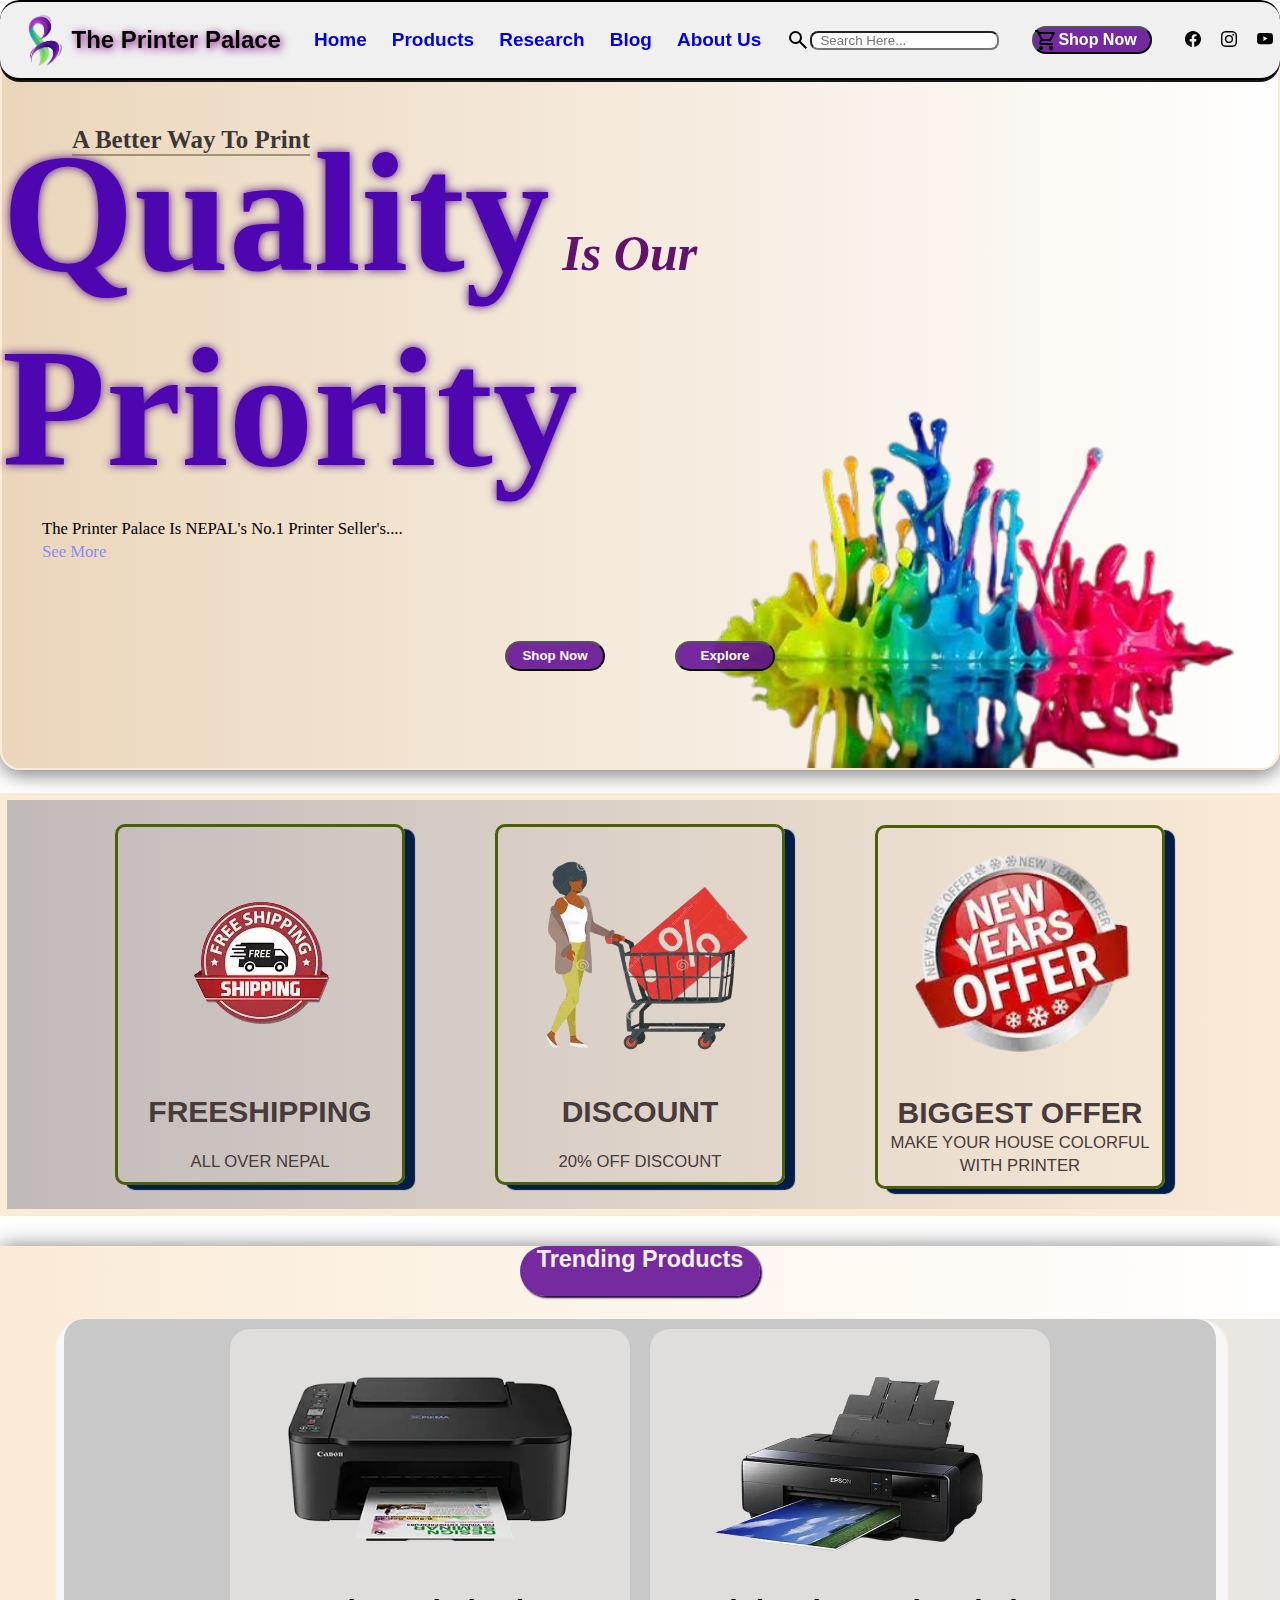
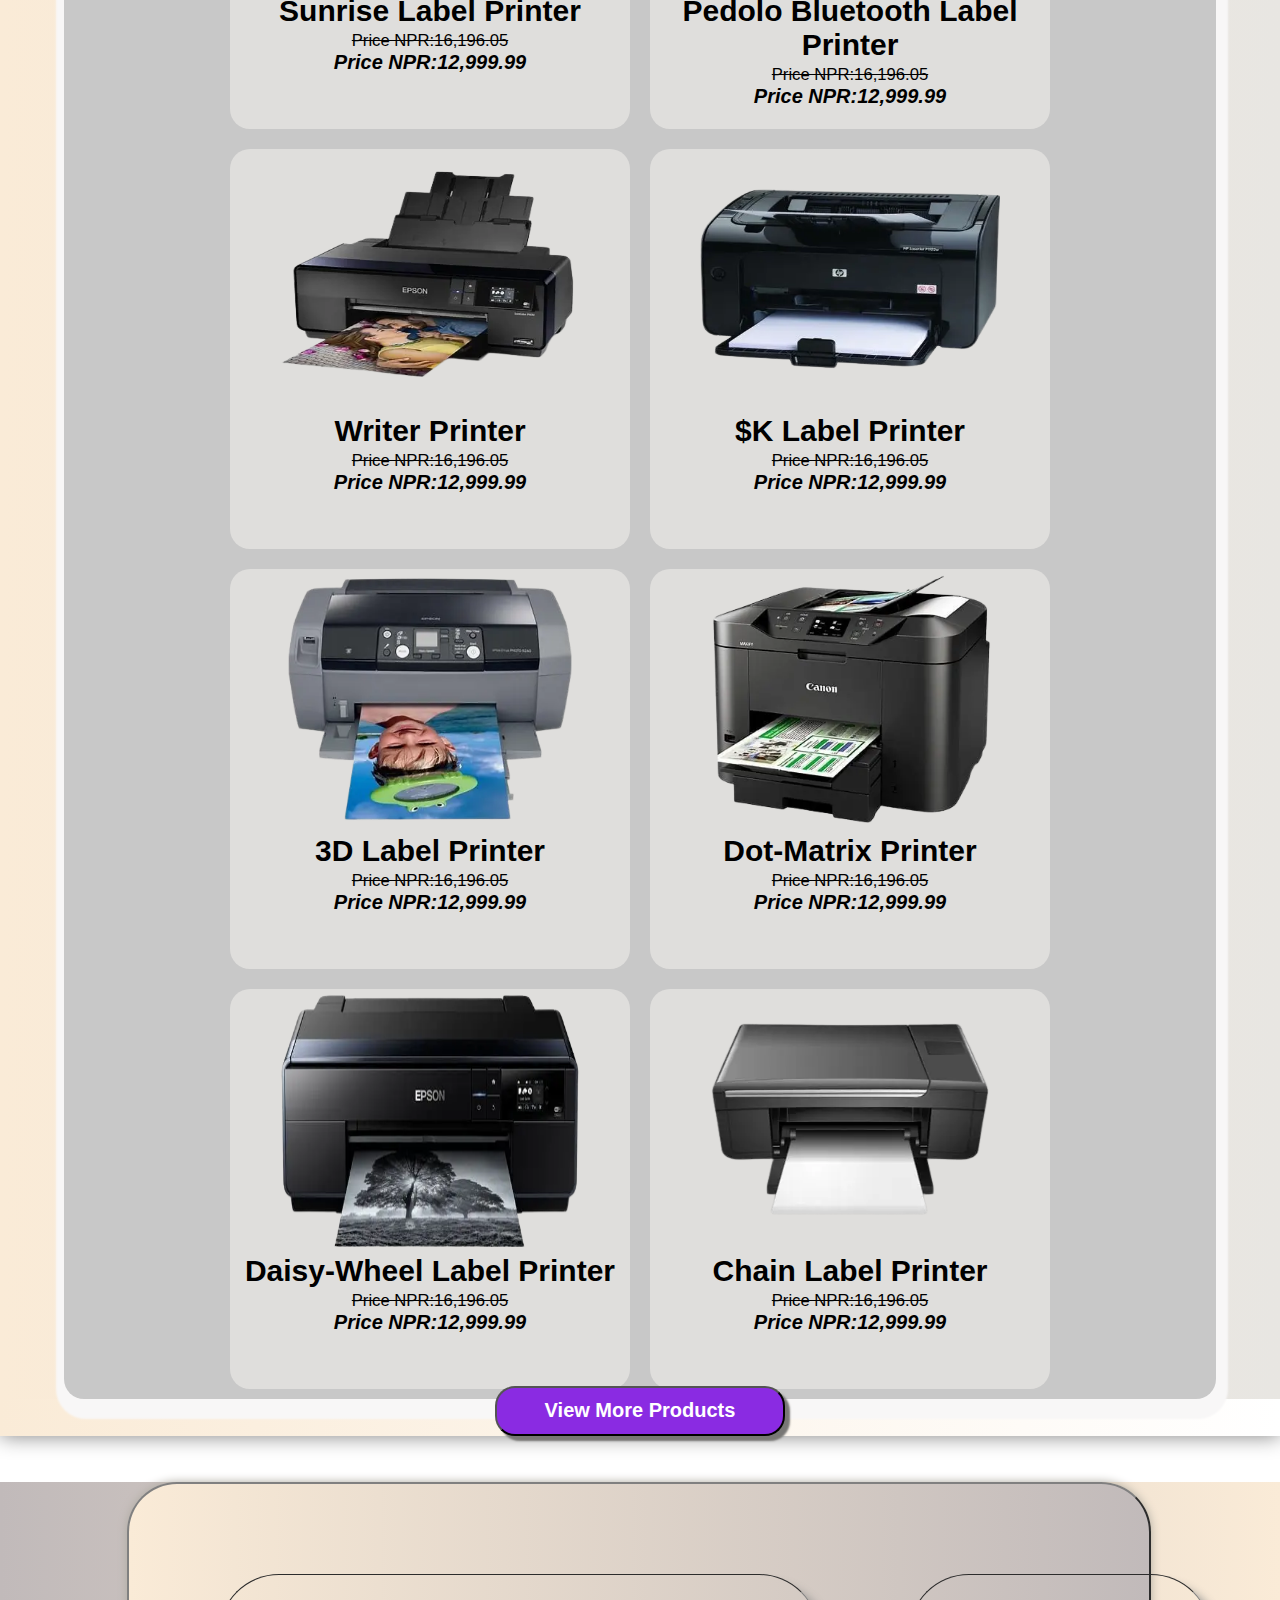
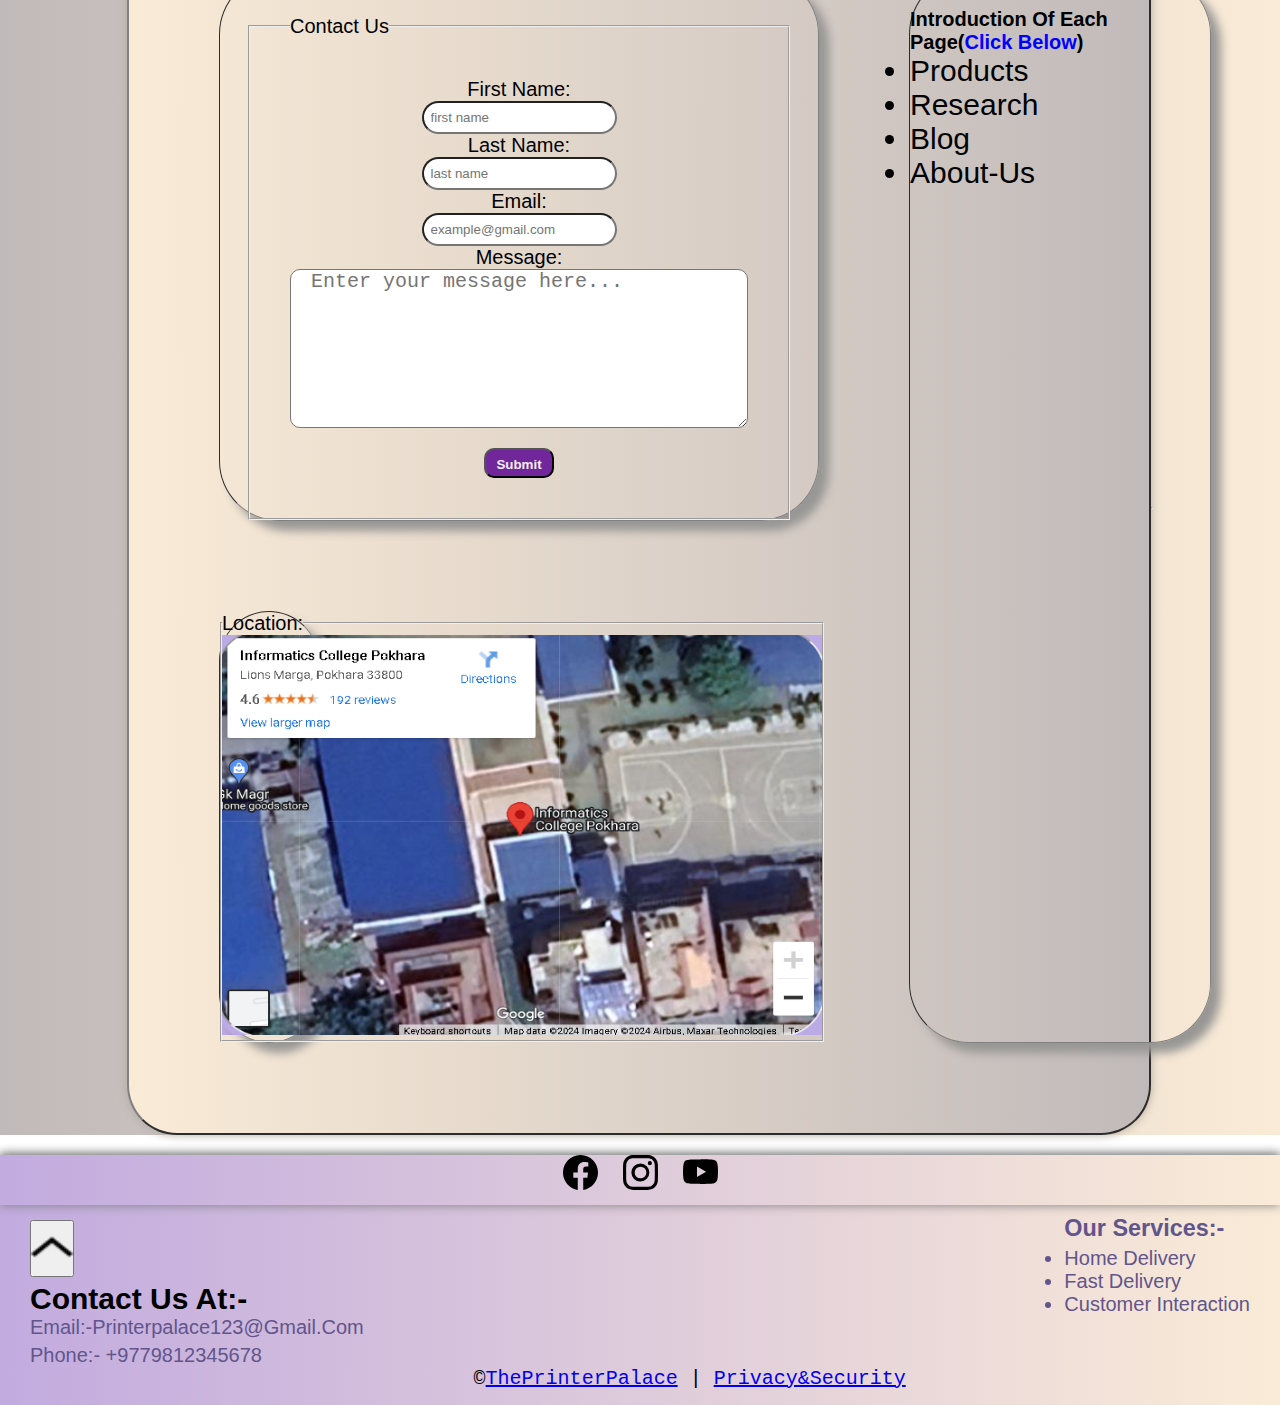
==== index.html @ db304a9e "about_us and all page done completed" ====
<!DOCTYPE html>
<html lang="en">

<head>



  <title>Document</title>
  <link rel="stylesheet" href="style.css" />

</head>

<body>
  <!-- inline1 -->
  <!-- heading section start -->
  <header width="100%" style="display: flex; justify-content: center">
    <!-- navbar section start -->

    <div class="navbar" id="navbar">
      <!-- navbar-logo section start -->
      <div class="imagename">
        <img src="./logos/mainlogo2.png" alt="The printer palace logo" width="55px" />
        <p>The Printer Palace</p>
      </div>
      <!-- navbar-logo section end -->
      <!-- navbar menu section start -->

      <nav id="nav">
        <!-- inline2 -->
        <ul style="list-style-type: none" class="menu">
          <li class="nav-btn"><a href="#" class="nav-btn">Home</a></li>
          <li class="nav-btn"><a href="./productsFiles/product.html" class="nav-btn">Products</a></li>
          <li class="nav-btn"><a href="./Research page/research.html" class="nav-btn">Research</a></li>
          <li class="nav-btn"><a href="./Blog/blog2.html" class="nav-btn">blog</a></li>
          <li class="nav-btn"><a href="./about-usFiles/about.html" class="nav-btn">About us</a></li>

          <!-- search button section start -->
          <li class="searc">
            <form action="" class="search">
              <label for="searchhere">
                <img src="./logos/searchicon.svg" alt="" class="searchlogo"
                  alt="https://fontawesome.com/search?q=search&o=r" /></label>
              <input type="text" placeholder="Search Here..." class="searchbtn" id="searchhere" />
              <!-- search button section end -->
            </form>
          </li>
        </ul>
      </nav>
      <!-- navbar menu section end -->
      <!-- shop button section start -->
      <div class="btn">
        <a href="/productsFiles/product.html" class="btn-shopbtn">
          <button class="shopBtn">
            <img src="./logos/shopping_cart_FILL0_wght400_GRAD0_opsz24.svg" alt="shop logo">Shop
            Now</button></a>
        <!-- shop button section end -->
      </div>
      <!--navbar logos section start -->
      <section class="logos">
        <a href="https://facebook.com" target="_blank" title="facebook.com"><img src="./logos/facebook.svg"
            alt="https://fontawesome.com/search?q=facebook&o=r" class="facebook" /> </a><a href="https://instagram.com"
          target="_blank" title="instagram.com">
          <img src="./logos/instagram.svg" alt="https://fontawesome.com/search?q=instagram&o=r" class="insta" /> </a><a
          href="https://youtube.com" target="_blank" title="youtube.con">
          <img src="./logos/youtube.svg" alt="https://fontawesome.com/search?q=youtube&o=r" class="utube" /></a>
      </section>
      <!-- navbar logos section end -->
    </div>
    <!-- navbar  section end -->
  </header>
  <!-- navbar section end -->
  </section>
  <main>
    <!-- main section which contains image and it's content -->
    <section class="mainContainer" id="main">
      <div class="content">
        <p class="Slogan"> <strong class="center"> <span class="bigger before">Quality</span> <i class="middle"> is
              our</i> <span class="bigger">priority</span></strong></p>
        <p class="shift"><small>The printer palace is NEPAL's no.1 printer seller's....
            <br>
            <!-- inline css -->
            <span class="seemore" onclick="expandSeemore()" style="color:rgb(139, 139, 248);
             .seemore:hover{
              color:white;}">See more</span> </small></p>
        <br>
        <br>
        <br>

        <div class="buttons">
          <a href="./productsFiles/product.html"><button class="shopNow button">Shop Now</button></a>
          <a href="#"><button class="explore button">Explore </button></a>
        </div>

      </div>
      <div class="imageHolder"></div>
    </section>
    <br>
    <!-- start of our main services and discount logos -->
    <section class="cart-container">
      <div class="cart1 cart"><img src="./images/freeshipping.webp"
          alt="https://www.bing.com/images/search?q=freeshipping%20logo&FORM=IQFRBA&id=D845EB5AB199FD6132F9270D779F8DE3E7E68071">
        <h2>freeshipping</h2>
        <pre></pre>
        <br>
        <small>
          <P>ALL OVER NEPAL</P>
        </small>
      </div>
      <!-- inline 3 -->
      <div class="cart2 cart"><img src="./images/discountLogo.webp" style="height:253px;"
          alt="https://www.bing.com/images/search?q=discount%20logo&FORM=IQFRBA&id=51775273620F49B885A94F0413EF9ECD44B0DB8B">
        <bold>
          <h2>Discount</h2>
          <br>
          <small>
            <p>20% OFF DISCOUNT </p>
          </small>
        </bold>
      </div>
      <div class="cart3 cart"><img src="./images/newyear.webp" height="253px"
          alt="https://th.bing.com/th/id/OIP.XXT4Gefa-wD4CoDKNMV7kAHaH0?rs=1&pid=ImgDetMain">
        <br>
        <h2>
          <bold>biggest offer</bold>
        </h2>

        <p><small>make your house colorful with printer</small></p>
      </div>

    </section>
    <div class="trending-products">
      <div class="trendingContent">
        <h3 class="animatorTrending">Trending products
          <p>
            <marquee direction="down"><img src="./logos/downarrow.svg" alt="downarrow image" class="imgarrow"></marquee>
          </p>
        </h3>

      </div>
      <!-- end of main services -->
      <br>
      <!-- start of products section or trending section-->
      <section class="products">
        <div class="inCart">
          <div class="cart1 carts"><a href="./html files/productsFiles/product.html">
              <img src="./images/productsImages/printer1.webp" alt="https://pixabay.com/images/search/printer/">
            </a>
            <bold>
              <h2>Sunrise Label Printer</h2>
            </bold>
            <p><small><del>Price NPR:16,196.05</del></small></p>
            <p><em class="cartsBold">Price NPR:12,999.99</em></p>
          </div>


          <div class="cart1 carts"><a href="./html files/productsFiles/product.html"><img
                src="./images/productsImages/printer2.webp" alt="https://pixabay.com/images/search/printer/"></a>
            <bold>
              <h2>Pedolo Bluetooth Label Printer</h2>
            </bold>
            <p><small><del>Price NPR:16,196.05</del></small></p>
            <p><em class="cartsBold">Price NPR:12,999.99</em></p>
          </div>
          <div class="cart1 carts"><a href="./html files/productsFiles/product.html"><img
                src="./images/productsImages/printer3.webp" alt="https://pixabay.com/images/search/printer/"></a>
            <bold>
              <h2>Writer Printer</h2>
            </bold>
            <p><small><del>Price NPR:16,196.05</del></small></p>
            <p><em class="cartsBold">Price NPR:12,999.99</em></p>
          </div>
          <div class="cart1 carts">
            <a href="./html files/productsFiles/product.html">
              <img src="./images/productsImages/printer4.webp" alt="https://pixabay.com/images/search/printer/">
            </a>
            <bold>
              <h2>$k Label Printer</h2>
            </bold>
            <p><small><del>Price NPR:16,196.05</del></small></p>
            <p><em class="cartsBold">Price NPR:12,999.99</em></p>
          </div>
          <div class="cart1 carts"><a href="./html files/productsFiles/product.html">
              <img src="./images/productsImages/th__1_-removebg-preview.webp"
                alt="https://pixabay.com/images/search/printer/"></a>
            <bold>
              <h2>3D Label Printer</h2>
            </bold>
            <p><small><del>Price NPR:16,196.05</del></small></p>
            <p><em class="cartsBold">Price NPR:12,999.99</em></p>
          </div>
          <div class="cart1 carts"><a href="./html files/productsFiles/product.html">
              <img src="./images/productsImages/th__2_-removebg-preview.webp"
                alt="https://pixabay.com/images/search/printer/"></a>
            <bold>
              <h2>Dot-matrix Printer</h2>
            </bold>
            <p><small><del>Price NPR:16,196.05</del></small></p>
            <p><em class="cartsBold">Price NPR:12,999.99</em></p>
          </div>
          <div class="cart1 carts"><a href="./html files/productsFiles/product.html">
              <img src="./images/productsImages/th__3_-removebg-preview.webp"
                alt="https://pixabay.com/images/search/printer/"></a>
            <bold>
              <h2>daisy-wheel Label Printer</h2>
            </bold>
            <p><small><del>Price NPR:16,196.05</del></small></p>
            <p><em class="cartsBold">Price NPR:12,999.99</em></p>
          </div>
          <div class="cart1 carts"><a href="./html files/productsFiles/product.html">
              <img src="./images/productsImages/th__4_-removebg-preview.webp"
                alt="https://pixabay.com/images/search/printer/"></a>
            <bold>
              <h2>chain Label Printer</h2>
            </bold>
            <p><small><del>Price NPR:16,196.05</del></small></p>
            <p><em class="cartsBold">Price NPR:12,999.99</em></p>
          </div>
      </section>
      <div class="moreProducts"><a href="./productsFiles/product.html"><button class="mainButton"
            onclick="linkToProduct()">View More Products</button></a></div>
    </div>
    <!-- cart section or trending product section end -->
    <!-- main section end -->
  </main>
  <br><br>
  <!-- starting of form and introductory and map section -->
  <div class="lastContainer">
    <!-- giving the layout using table tag -->
    <table border="2" width="80%" class="tableLast" style="border-spacing: 90px;">
      <!-- start of table -->

      <tbody>
        <tr>
          <td class="firstTd">
            <fieldset class="maincontact" id="contactNavigator">
              <legend>Contact us</legend>
              <form class="form" onsubmit="delete2()">
                <label for="firstname">First Name:</label>
                <input type="text" placeholder="first name" id="firstname " class="firstname name" name="fname"
                  autocomplete="on">
                <label for="lastname">Last Name:</label>
                <input type="text" id="lastname" placeholder="last name" class="lastname name" name="lname">
                <label for="email">Email:</label>
                <input type="email" placeholder="example@gmail.com" id="email" class="email name" name="email"
                  autocomplete="on">

                <label for="textarea">Message:</label>
                <textarea cols="35" rows="8" id="textarea" placeholder="Enter your message here..." name="textarea"
                  class="name"></textarea>

                <input type="submit" value="Submit" id="contactSubmit">
            </fieldset>
            </form>
          </td>
          <td rowspan="2" align="center" style="width:500px;">
            <!-- introductory section which contains introduction of each page -->
            <div class="introductory-Section">

              <ul>
                <p style=" font-weight: 900;">Introduction of each page(<span id="Blinker">click below</span>)</p>


                <li class="intro">Products</li>
                <div class="none table-Products">
                  This section includes the products items and discount offer available in our shop
                </div>
                <li class="intro">Research</li>
                <div class="none table-research">
                  This section includes the references website we used while developing our different pages
                </div>
                <li class="intro">Blog</li>
                <div class="none table-blog">
                  This Section includes captures about the topic technology ,it's history,positive impacts and negative
                  impacts
                </div>
                <li class="intro">About-us</li>
                <div class="none table-about_us">
                  This section includes the details and the background of each teammates who contributed in this website
                </div>
                <!-- introductory end -->

            </div>
            </ul>
  </div>


  </td>
  </tr>
  <tr>
    <!-- map section -->
    <td class="secondTd">
      <fieldset>
        <legend>Location:</legend>
        <!-- div to hold image of map -->
        <div class="mainMap"><img src="./images/map.png" alt="mapImage" width="600px" height="400px"></div>
      </fieldset>
    </td>
  </tr>
  </tbody>
  </table>
  <!-- end of table -->
  <br>
  <hr>
  </div>



  <!-- footer Section of index page -->
  <footer>

    <div class="footer">

      <div id="lastSection">
        <legend>
          <section class="logos footer-logos">
            <a href="https://facebook.com" target="_blank" title="facebook.com"><img src="./logos/facebook.svg"
                alt="https://fontawesome.com/search?q=facebook&o=r" class=" facebook facebook-footer" />
              <a href="https://instagram.com" target="_blank" title="instagram.com">
                <img src="./logos/instagram.svg" alt="https://fontawesome.com/search?q=instagram&o=r"
                  class="instagram instagram-footer" />
                <a href="https://youtube.com" target="_blank" title="youtube.con">
                  <img src="./logos/youtube.svg" alt="https://fontawesome.com/search?q=youtube&o=r"
                    class="utube utube-footer" />
          </section>
        </legend>
      </div>
      <div class="footer-section">
        <div class="footer-first footer-last">
          <div class="topbtn">
            <a href="" class="toTopMost">
              <button class="btnTop">
                <img src="./logos/forward.png" alt="https://fontawesome.com/">
              </button></a>
          </div>
          <div class="footer-email">
            <h2>contact us at:-</h2>
            <a href="mail-to:Printerpalace123@gmail.com">Email:-Printerpalace123@gmail.com</a>
          </div>
          <div class="footer-phn">
            <a href="tel:+9779812345678">Phone:- +9779812345678</a>
          </div>
        </div>
        <div class="footer-third footer-last">
          <h3>our services:-</h3>
          <ul>
            <li> home delivery</li>
            <li> fast delivery</li>
            <li> customer interaction</li>
          </ul>
        </div>

      </div>
      <div class="copyright-Section">
        <pre><p>&copy;<a href="#" title="all right reserves to the printer palace team">ThePrinterPalace</a> | <a href="#">Privacy&Security</a></p></pre>
      </div>

    </div>
  </footer>
  <script>
    /* internal javascript*/
    //for seemore
    function expandSeemore() {
      var seemore = document.querySelector(".seemore");
      console.log(seemore.innerHTML);


      if (seemore.innerHTML.length == 8) {
        seemore.innerHTML = "  Main moto of our shop is to provide Quality printer to all the customers in Nepal ...seeless";
        seemore.style.color = "black"
      }
      else {
        seemore.innerHTML = "see more";

      }
    }
    /*function to top start */
    var toTopbtn = document.getElementsByClassName("toTopMost")[0];
    var buttonTop = document.getElementsByClassName('btnTop')[0];
    console.log(buttonTop);
    console.log(toTopbtn);
    function toTop(element) {
      return () => {
        console.log(element.href);
        element.href = "#main"
        console.log(element.href);
      }
    }
    buttonTop.addEventListener('click', toTop(toTopbtn))
    // end
  </script>
  <script src="script.js"></script>
</body>

</html>
---- style.css ----
/* use of same font family in page */
html {
  font-family: "manoj", sans-serif;
  font-size: 20px;
  text-transform: capitalize;

}

/* changing the default margin,padding and box-sizing */

* {
  margin: 0px;
  padding: 0px;
  box-sizing: border-box;

}

/* declaring variable using -- to consider a common color in different section */
:root {
  --main-color: rgba(94, 8, 147, 0.858);
  --use-color: #f0f0f0;
}

/* impoting fonts for website */
@font-face {
  font-family: "manoj";
  src: url("./resources/Rubik_Doodle_Shadow.zip");
}

/* styling for navigation bar */
.navbar {
  display: flex;
  width: 100%;
  align-items: center;
  background-color: #f0f0f0;
  border-radius: 20px;
  height: 80px;
  gap: 20px;
  justify-content: space-around;
  border-bottom: 2px solid black;
  border-top: 2px solid black;
  box-shadow: 0px 2px rgb(23, 22, 22);
  position: fixed;
  z-index: 1;
  text-transform: capitalize;
}

.menu {
  display: flex;
  font-size: medium;
  justify-content: center;
  align-items: center;
  flex-wrap: wrap;
  gap: 25px;
}

#nav {
  display: flex;
}

.menu li {
  font-weight: bold;
  font-size: 19px;
}

.menu a:hover {
  color: #48cf0ed3;
}


.menu a:active {
  color: white;
}

ul a {
  text-decoration: none;
}

/* styling for search button in navigation */
.searchbtn {
  border-radius: 8px;
  padding-left: 8px;
  transition: all 0.3s ease-out 0s;
}

.searchbtn:hover {
  scale: 1.02;
}

.searchlogo {
  margin-top: 4px;
}

/* styling for shop button at navigation bar */

.shopBtn {
  display: flex;
  align-items: center;
  font-size: medium;
  height: 60%;
  width: 120px;
  border-radius: 15px;
  color: white;
  font-weight: bolder;
  background-color: rgba(94, 8, 147, 0.858);
  transition: all 0.5s ease-out 0.2ms;

}

.shopBtn:hover {
  color: rgba(94, 8, 147, 0.858);
  background-color: white;
  scale: 1.1;


}

.btn-shopbtn {
  text-decoration: none;

}

.logos {
  display: flex;
  gap: 20px;
  flex-wrap: wrap;
}

.fullWidth {
  width: 100%;
}

.search {
  display: flex;
  align-items: center;
}

/* navigation section end */

/* styling for main section and it's content */
.mainContainer {
  display: flex;
  flex-direction: column;
  flex-wrap: wrap;
  height: 720px;
  width: 100%;
  border: 2px solid antiquewhite;
  justify-content: space-evenly;
  align-items: center;
  flex-wrap: wrap;
  gap: 50px;
  box-shadow: 0px 5px 20px gray;
  padding-top: 40px;
  margin-top: 50px;
  border-radius: 20px;

}

.mainContainer {
  background-image: url('./images/fullyTransparent.png'), url('./images/backgroundImagemain.png'), linear-gradient(to left, white, rgb(235, 214, 187));
  background-repeat: no-repeat, no-repeat;
  background-size: 100% 100%, 50%;
  background-position: left bottom, right bottom;
}

.PrinterImg {
  margin-top: -5px;
}

.forWidth {
  display: flex;
  width: 80%;
  align-items: center;
  justify-content: center;
}

.imagename {
  display: flex;

  align-items: center;
  font-size: larger;
  font-weight: bolder;
  color: black;
  margin-left: 10px;
  text-shadow: 2px 2px 8px purple;
}



.content::before {
  content: "a better way to print";
  position: absolute;
  opacity: 0.8;
  font-size: 25px;
  left: 70px;
  top: 10px;
  color: rgb(15, 14, 16);
  font-weight: bold;
  text-transform: capitalize;
  border-bottom: 2px solid rgba(118, 100, 67, 0.769);
  font-family: manoj;

}

.content {
  font-family: manoj;
  position: relative;
  display: flex;
  align-items: flex-start;
  flex-direction: column;
}

.bigger {
  font-size: 170px;
  font-family: manoj;
  color: rgb(77, 6, 176);

  text-shadow: 0px 0px 10px rgb(75, 13, 130);

}

.middle {
  color: rgb(98, 17, 109);

}

.shift {
  text-align: justify;
  width: 40%;

  margin-left: 30px;
  padding: 10px;
}

.center {
  width: 100%;
}

.Slogan {
  display: flex;
  justify-content: center;
  font-size: 50px;

}

/* styling for buttons in image section and it's content */
.buttons {
  display: flex;
  justify-content: center;
  gap: 70px;

  width: 100%;
}

.button {
  width: 100px;
  height: 30px;
  border-radius: 20px;

  color: white;
  font-weight: bolder;
  background-color: rgba(94, 8, 147, 0.858);
  transition: all 0.5s ease-out 0.2ms;

}

.button:hover {
  color: rgba(94, 8, 147, 0.858);
  background-color: white;
  scale: 1.1;
}

/* main section end  */

/* styling for carts */
.cart-container {
  display: flex;
  justify-content: center;
  align-items: center;
  gap: 90px;
  flex-wrap: wrap;
  border: 7px solid antiquewhite;
  background-image: linear-gradient(to right, #c1baba, antiquewhite);
  padding: 20px;
}

.cart3 {
  margin-top: 5px;
}

.cart {
  border: 3px solid rgb(75, 95, 4);
  text-align: center;
  text-transform: uppercase;
  width: 290px;
  aspect-ratio: 1;
  padding: 10px;
  color: rgb(71, 59, 59);
  box-shadow: 10px 5px 1px rgb(2, 29, 70);
  transition: all 0.4s linear;
  border-radius: 10px;
  animation: func 2s ease-out infinite alternate;
}


.cart:hover {
scale: 1.02;
}

/* animator for trending */
.animatorTrending {
  animation: func 2.5s linear 0s infinite alternate;
  display: flex;
  flex-direction: column;
  justify-content: flex-start;
  align-items: center;
  border-radius: 50px;
  background-color: var(--main-color);
  width: 240px;
  height: 50px;
  box-shadow: 2px 2px 2px rgb(34, 4, 61);
  color: #f0f0f0;

}

/* for trending */
.trendingContent {
  /* border:4px solid #1a0000; */
  display: flex;
  justify-content: center;
  align-items: center;


}


/* styling of products */
.products {
  display: flex;
  justify-content: center;
  width: 100%;
  height: 100%;
  background-image: linear-gradient(to right, antiquewhite, rgb(232, 230, 226));
}

/* styling for division carts */
.carts {
  width: 400px;
  aspect-ratio: 1;
  background-color: rgb(223, 222, 220);
  display: flex;
  justify-content: center;
  align-items: center;
  border-radius: 20px;
  color: black;
}
/* styling for each carts */
.inCart {
  display: flex;
  width: 90%;
  height: 90%;
  flex-wrap: wrap;
  justify-content: center;
  gap: 20px;
  border-radius: 20px;
  box-shadow: 2px 10px 2px 10px rgb(248, 247, 247);
  padding: 10px;
  background-color: rgb(200, 200, 200);

}

.trending-products {
  margin-top: 30px;
  box-shadow: 0 0 20px grey;
  background-image: linear-gradient(to right, antiquewhite, rgb(255, 255, 255));

}

/* styling for contact us */

.lastContainer {
  width: 100%;
display: flex;
  align-items: center;
  justify-content: center;
  background-image: linear-gradient(to right, #c1baba, antiquewhite);
  color: black;
}

.maincontact {
  display: flex;
  flex-direction: column;
  justify-content: center;
  align-items: center;
  width: 50%;
  padding: 40px;
  margin-top: 40px;


}

.maincontact form {
  display: flex;
  align-items: center;
  justify-content: center;
  flex-direction: column;
  height: 400px;
}

.form input {
  padding: 7px;
  border-radius: 20px;

}

#contactSubmit {
  margin-top: 20px;
  display: flex;
  align-items: center;
  justify-content: center;
  border-radius: 10px;
  width: 70px;
  height: 30px;
  background-color: var(--main-color);
  color: var(--use-color);
  font-weight: bold;
  transition: all 0.3s ease-out;

}

#contactSubmit:hover {
  scale: 1.2;
  color: var(--main-color);
  background-color: var(--use-color);


}

#textarea {
  padding-left: 20px;
  font-size: 20px;
  border-radius: 10px;
}

.carts {
  display: flex;
  flex-direction: column;
  justify-content: flex-start;
  align-items: center;
  text-align: center;
  transition: all 1s ease-out;
}

.carts:hover {
  scale: 1.13;
}

.carts img {
  height: 260px;
  width: 300px;

}

.cartsBold {
  font-weight: 900;
}

/* carts section end */

/* styling for map */
.mainMap {
border-radius: 50px;
}

.tableLast {
  background-image: linear-gradient(to right, antiquewhite, #c1baba);
  box-shadow: 0px 0px 10px rgb(174, 170, 160);
  border-radius: 50px;
  display: flex;

}

.tableLast td {
  box-shadow: 10px 10px 10px rgb(152, 151, 149);
  border-radius: 60px;

}
/* styling for introduction section of each page */
.introductory-Section {
  display: flex;
  justify-content: center;
  align-items: flex-start;
  text-align: left;
  height: 1000px;
  width: 300px;
}

.short-intro {
display: none;
}

.introductory-Section li {
  font-size: 30px;
}

.block {
  width: 300px;
  height: 100px;
  display: block;

}

.none {
  display: none;
}

.firstTd {
  display: flex;
  justify-content: center;
  width: 600px;
}

.secondTd {
  width: 100px;
  display: flex;
}

.moreProducts {
  display: flex;
  justify-content: center;
  align-items: center;
}

.mainButton {
  height: 50px;
  background-color: blueviolet;
  width: 290px;
  border-radius: 20px;
  transition: all 0.5s ease-out;
  box-shadow: 5px 5px 2px rgb(120, 119, 117);
  font-size: 20px;
  font-weight: 900;
  color: white;
  margin-top: -20px;
  padding: 10px;
  animation: func 2s linear infinite alternate;
}

.mainButton:hover {
  background-color: #fffbfb;
  color: blueviolet;
}

/* footer  start */

.footer {
  border-top: 5px gray;
  background-image: linear-gradient(to right, #c2abdf, antiquewhite);
  height: 250px;
  width: 100%;
  box-shadow: 0 0 10px grey;
  position: relative;
}

#lastSection {
  margin-top: 20px;
  box-shadow: 0 0 10px grey;
  width: 100%;
  height: 50px;
}

.footer-logos {
  display: flex;
  align-items: center;
  justify-content: center;
  gap: 25px;
}

.facebook-footer {
  height: 35px;
}

.instagram-footer {
  height: 35px;
}

.utube-footer {
  height: 35px;
}

.footer-last {
  margin-top: 10px;
  display: flex;
  flex-direction: column;
  gap: 5px;
  justify-content: center;
}

.footer-last a {
  text-decoration: none;
  color: rgb(98, 85, 139);
}

.copyright-Section {


  position: absolute;
  left: 37%;
  bottom: 15px;

}

.footer-section {
  position: relative;

}

.footer-first {
  position: absolute;
  left: 30px;
}

.footer-third {
  position: absolute;
  right: 30px;
  color: rgb(98, 85, 139);
  text-align: left;

}

.topbtn img {
  rotate: -90deg;
  width: 40px;
  height: 50px;

}

.topbtn:hover {
  scale: 1.03;



}

/* footer end */
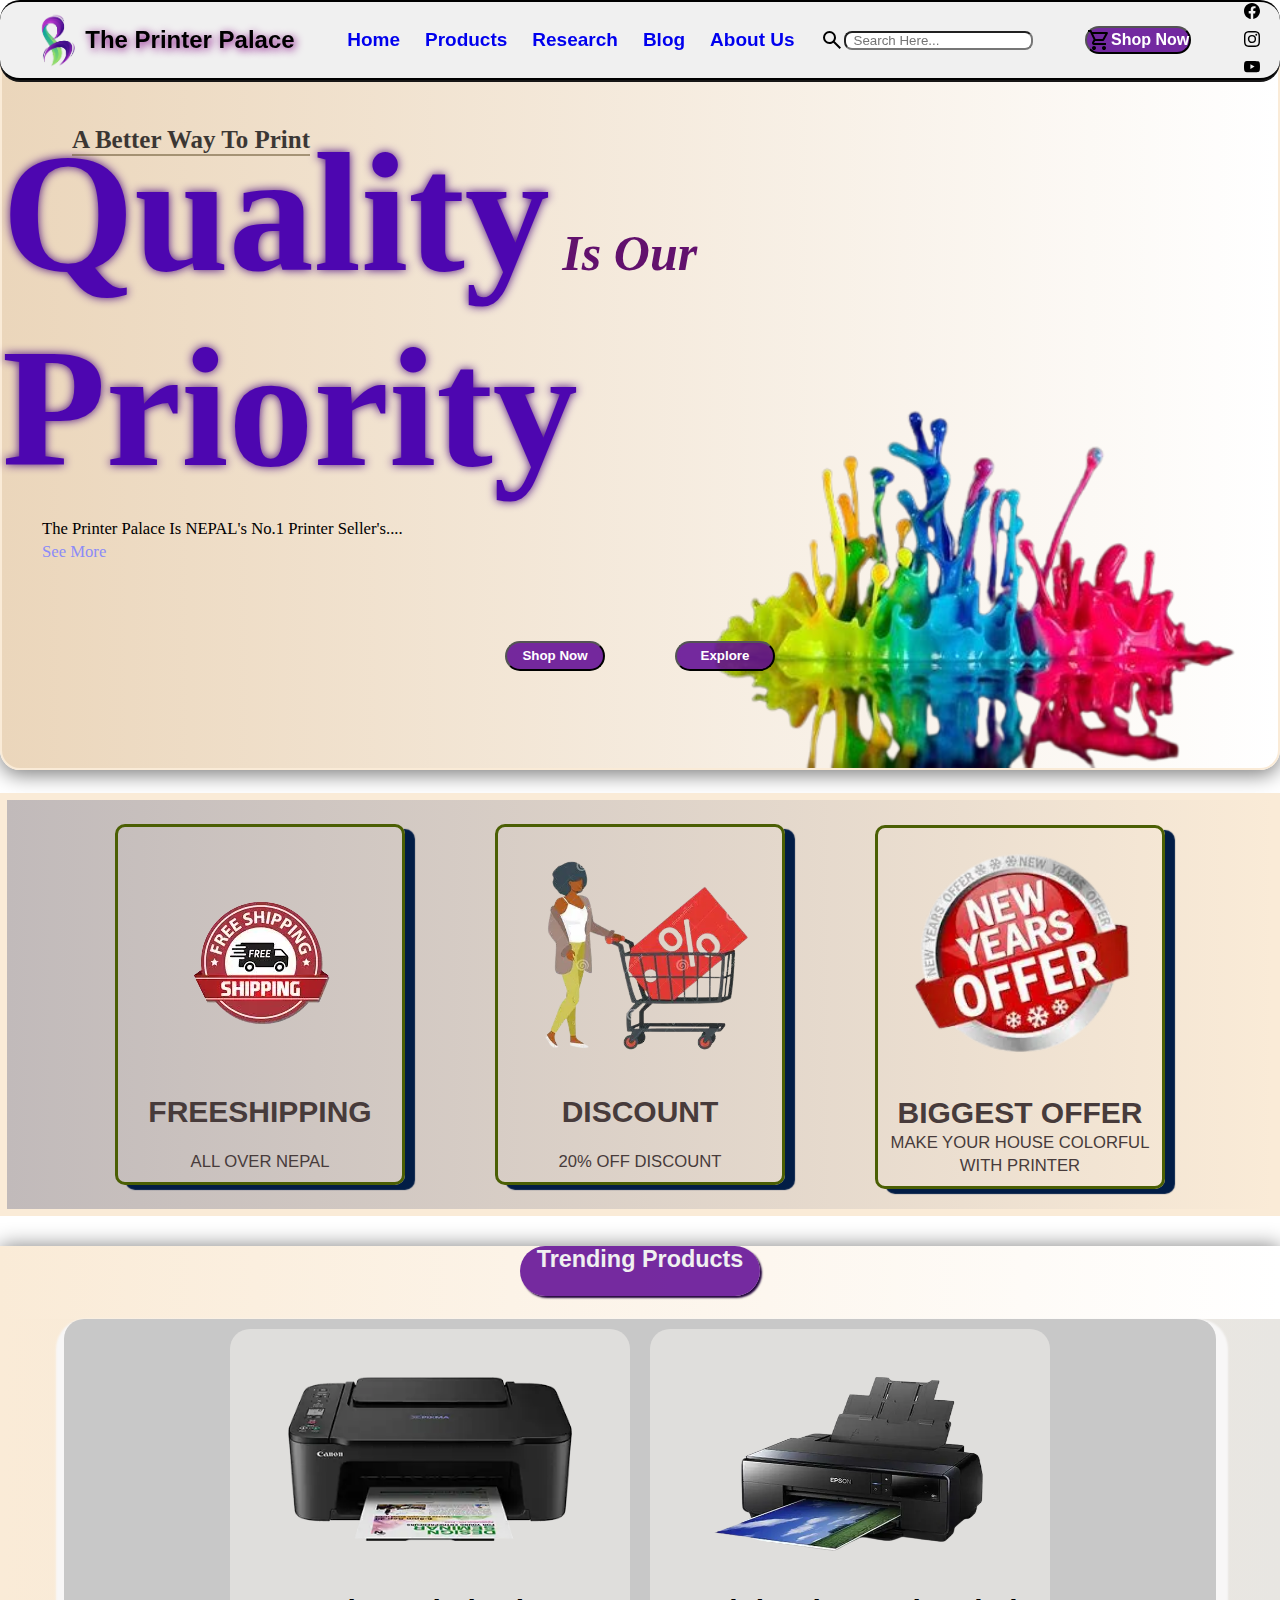
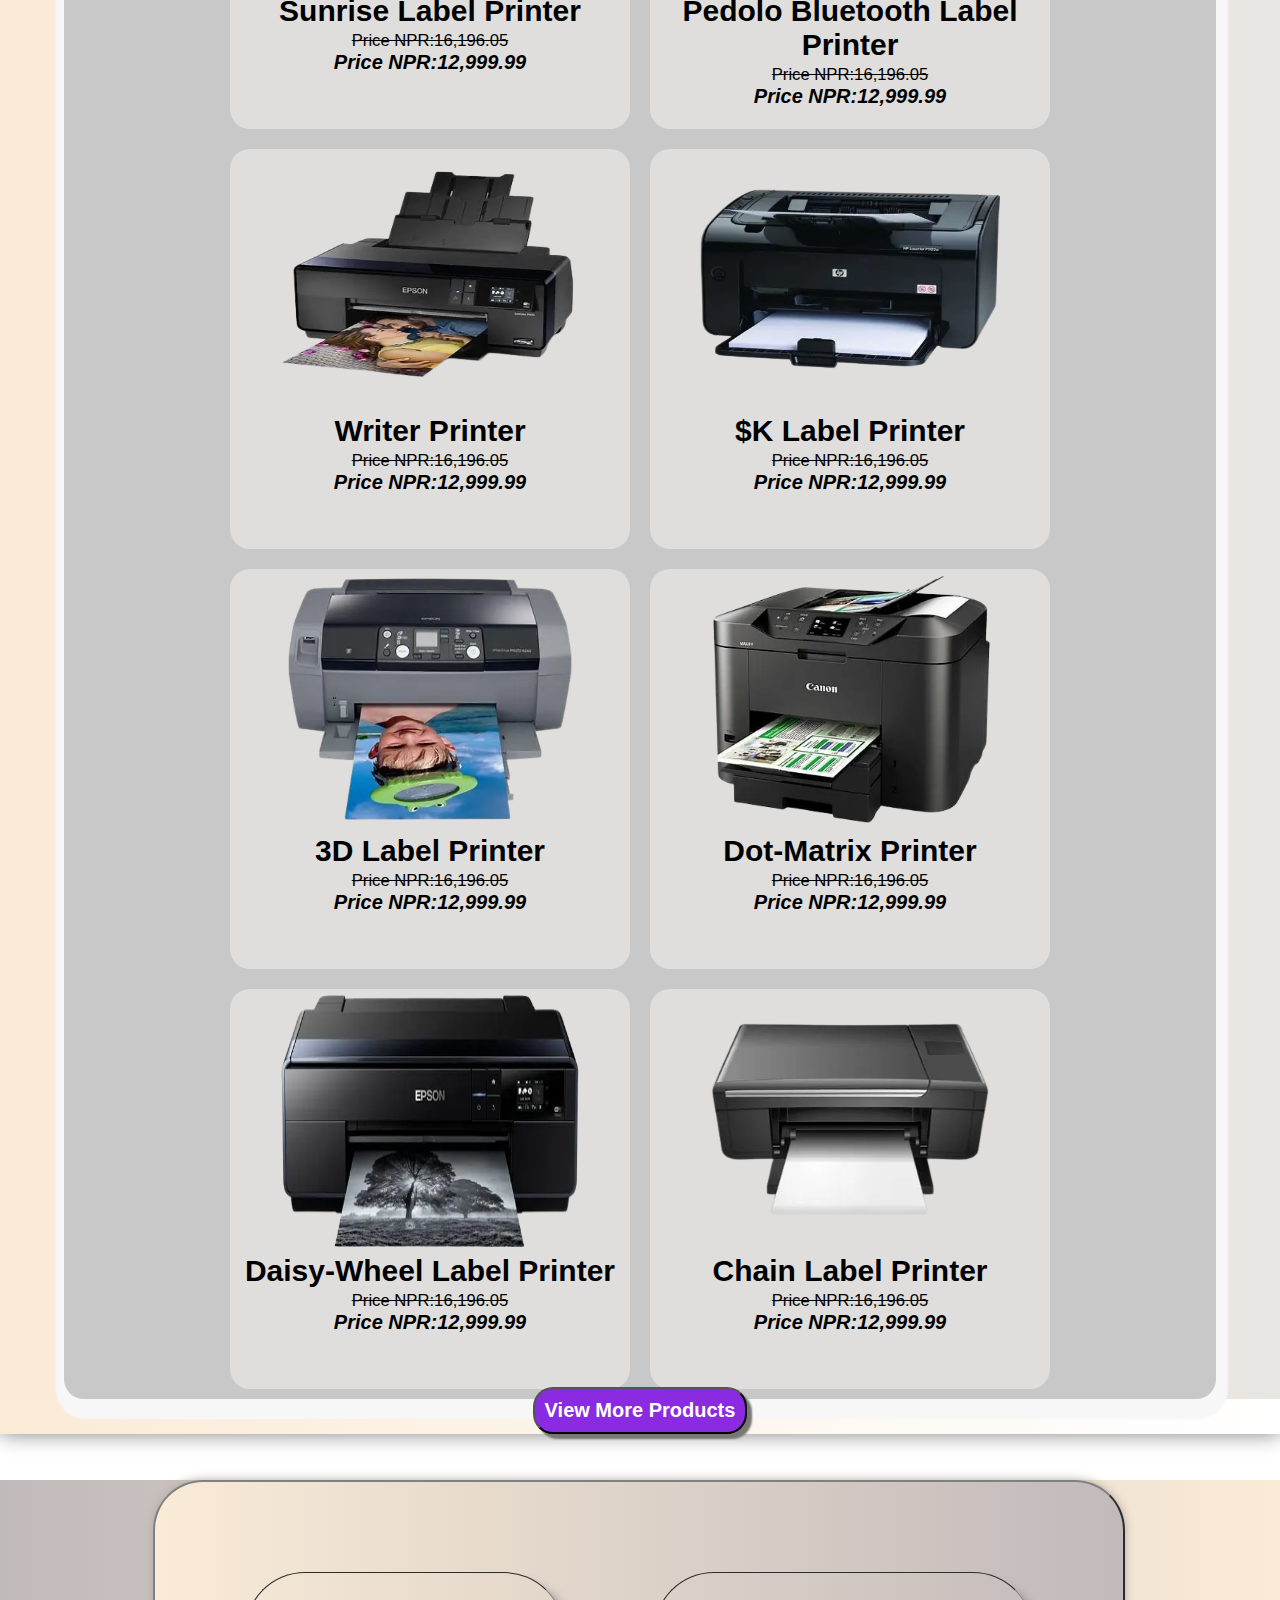
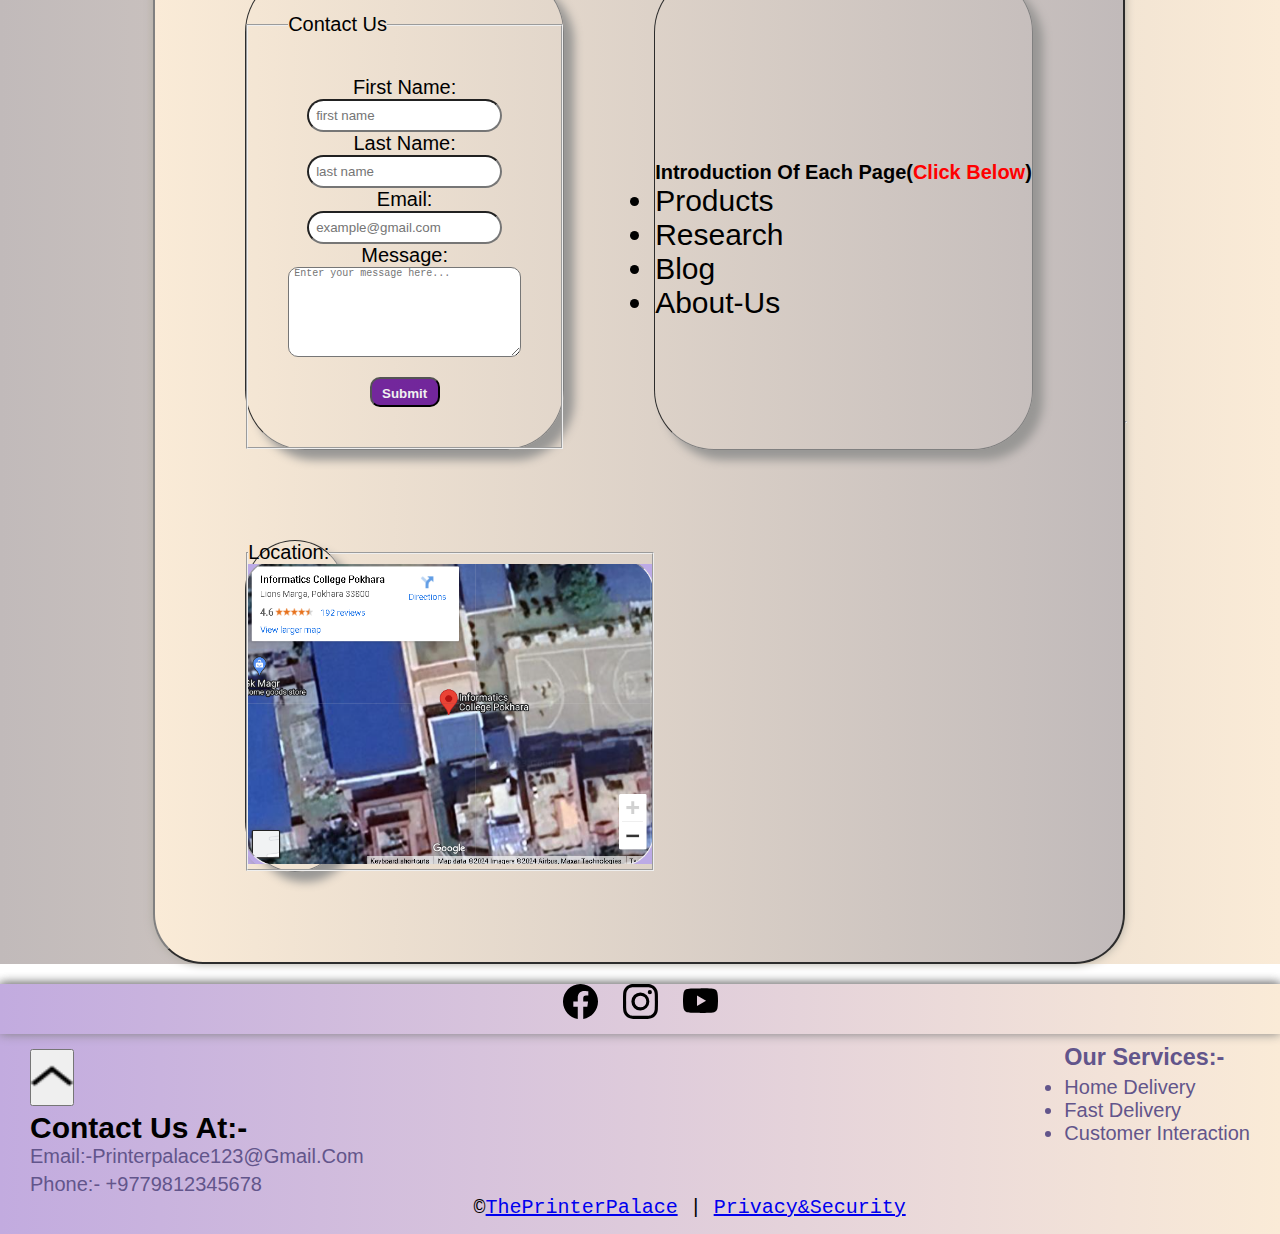
==== commit 9a868023: "little reponsive" ====
--- a/index.html
+++ b/index.html
@@ -7,6 +7,12 @@
 
   <title>Document</title>
   <link rel="stylesheet" href="style.css" />
+  <script src="script.js" defer></script>
+  <!-- <meta name="viewport" content="width=device-width, initial-scale=3.0"> -->
+  <!-- <meta http-equiv="refresh" content="5"> -->
+  <!-- <meta http-equiv="X-UA-Compatible" content="IE=7"> -->
+  <meta http-equiv="Content-Type" content="text/html;charset=UTF-8">
+
 
 </head>
 
@@ -226,7 +232,7 @@
   <!-- starting of form and introductory and map section -->
   <div class="lastContainer">
     <!-- giving the layout using table tag -->
-    <table border="2" width="80%" class="tableLast" style="border-spacing: 90px;">
+    <table border="2" max-width="80%" class="tableLast" style="border-spacing: 90px;">
       <!-- start of table -->
 
       <tbody>
@@ -252,7 +258,7 @@
             </fieldset>
             </form>
           </td>
-          <td rowspan="2" align="center" style="width:500px;">
+          <td rowspan="1">
             <!-- introductory section which contains introduction of each page -->
             <div class="introductory-Section">
 
@@ -292,7 +298,7 @@
       <fieldset>
         <legend>Location:</legend>
         <!-- div to hold image of map -->
-        <div class="mainMap"><img src="./images/map.png" alt="mapImage" width="600px" height="400px"></div>
+        <div class="mainMap"><img src="./images/map.png" alt="mapImage" max-width="1000px" height="300px"></div>
       </fieldset>
     </td>
   </tr>
@@ -388,7 +394,7 @@
     buttonTop.addEventListener('click', toTop(toTopbtn))
     // end
   </script>
-  <script src="script.js"></script>
+  
 </body>
 
 </html>--- a/style.css
+++ b/style.css
@@ -31,11 +31,12 @@
 .navbar {
   display: flex;
   width: 100%;
+  max-width: 1900px;
   align-items: center;
   background-color: #f0f0f0;
   border-radius: 20px;
   height: 80px;
-  gap: 20px;
+  gap: 12px;
   justify-content: space-around;
   border-bottom: 2px solid black;
   border-top: 2px solid black;
@@ -97,8 +98,8 @@
   display: flex;
   align-items: center;
   font-size: medium;
-  height: 60%;
-  width: 120px;
+  /* height: 60%; */
+  max-width: 140px;
   border-radius: 15px;
   color: white;
   font-weight: bolder;
@@ -120,6 +121,12 @@
 
 }
 
+.navbar .logos {
+  display: flex;
+  gap: 5px;
+  flex-direction: column;
+  flex-wrap: wrap;
+}
 .logos {
   display: flex;
   gap: 20px;
@@ -234,6 +241,7 @@
 
 .center {
   width: 100%;
+  max-width: 2000px;
 }
 
 .Slogan {
@@ -404,7 +412,7 @@
   align-items: center;
   justify-content: center;
   flex-direction: column;
-  height: 400px;
+  max-width: 400px;
 }
 
 .form input {
@@ -437,8 +445,8 @@
 }
 
 #textarea {
-  padding-left: 20px;
-  font-size: 20px;
+  padding-left: 5px;
+  font-size: 10px;
   border-radius: 10px;
 }
 
@@ -470,6 +478,7 @@
 /* styling for map */
 .mainMap {
 border-radius: 50px;
+object-fit: cover;
 }
 
 .tableLast {
@@ -491,8 +500,8 @@
   justify-content: center;
   align-items: flex-start;
   text-align: left;
-  height: 1000px;
-  width: 300px;
+  height: 5rem;
+  max-width: 400px;
 }
 
 .short-intro {
@@ -517,11 +526,11 @@
 .firstTd {
   display: flex;
   justify-content: center;
-  width: 600px;
+  max-width: 600px;
 }
 
 .secondTd {
-  width: 100px;
+  max-width: 100px;
   display: flex;
 }
 
@@ -532,9 +541,9 @@
 }
 
 .mainButton {
-  height: 50px;
+  /* height: 50px; */
   background-color: blueviolet;
-  width: 290px;
+  max-width: 290px;
   border-radius: 20px;
   transition: all 0.5s ease-out;
   box-shadow: 5px 5px 2px rgb(120, 119, 117);
